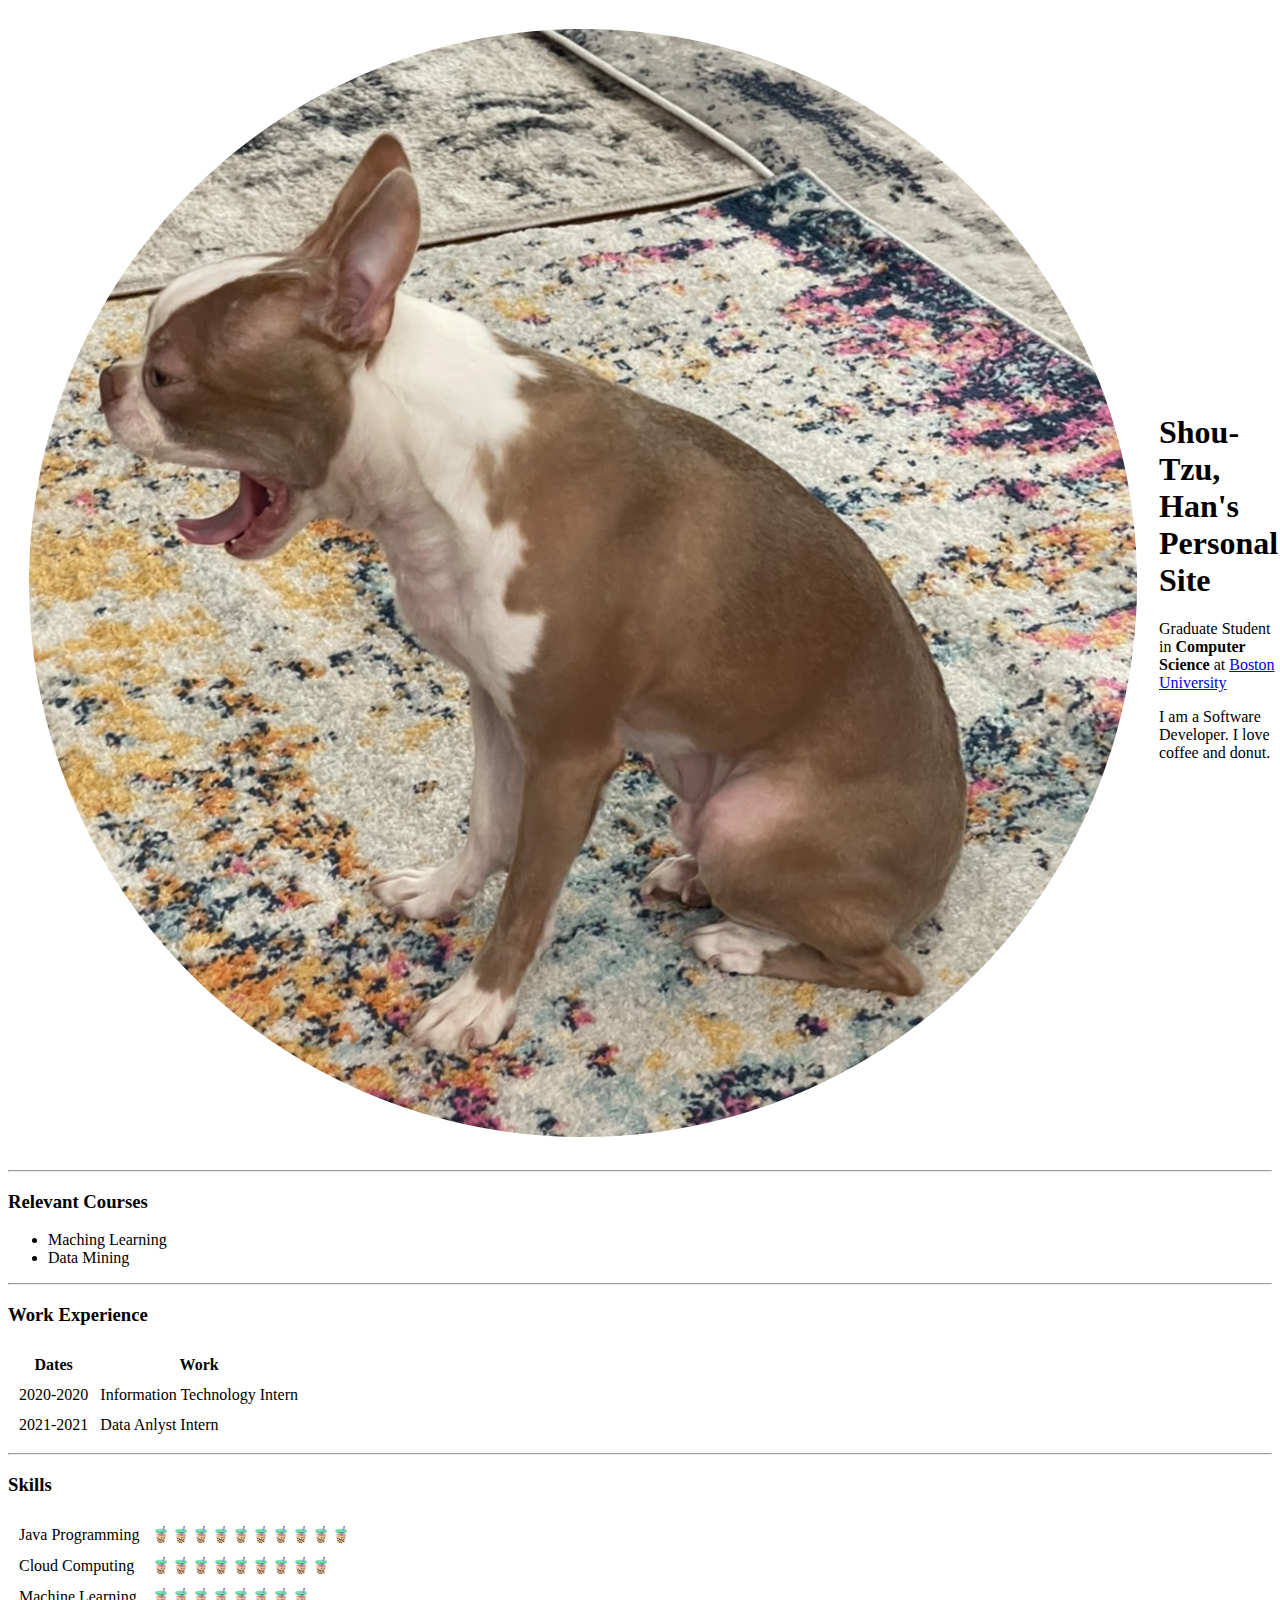
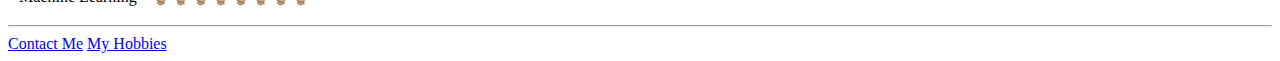
==== index.html @ 1e46a672 "Add initial CV website files" ====
<!DOCTYPE html>
<html lang="en">

<head>
    <meta charset="UTF-8">
    <meta http-equiv="X-UA-Compatible" content="IE=edge">
    <meta name="viewport" content="width=device-width, initial-scale=1.0">
    <title>😆Shou-Tzu, Han's Personal Site🐣</title>
</head>

<body>

    <table cellspacing="20">
        <tr>
            <td><img src="Denver yawn-modified.png" alt="flying boston terrier"></td>
            <td>
                <h1>Shou-Tzu, Han's Personal Site</h1>


                <p>Graduate Student in <strong>Computer Science</strong> at <a
                        href="https://zh.wikipedia.org/wiki/%E6%B3%A2%E5%A3%AB%E9%A0%93%E5%A4%A7%E5%AD%B8">Boston
                        University</a></p>


                <p>I am a Software Developer. I love coffee and donut.</p>
            </td>
        </tr>
    </table>


    <hr>
    <h3>Relevant Courses</h3>
    <ul>
        <li>Maching Learning</li>
        <li>Data Mining</li>
    </ul>

    <hr>


    <h3>Work Experience</h3>
    <table cellspacing="10">
        <thead>
            <tr>
                <th>Dates</th>
                <th>Work</th>
            </tr>
        </thead>
        <tbody>
            <tr>
                <td>2020-2020</td>
                <td>Information Technology Intern</td>
            </tr>
            <tr>
                <td>2021-2021</td>
                <td>Data Anlyst Intern</td>
            </tr>
        </tbody>
    </table>
    <hr>

    <h3>Skills</h3>
    <table cellspacing="10">
        <tr>
            <td>Java Programming</td>
            <td>🧋🧋🧋🧋🧋🧋🧋🧋🧋🧋</td>
        </tr>
        <tr>
            <td>Cloud Computing</td>
            <td>🧋🧋🧋🧋🧋🧋🧋🧋🧋</td>
        </tr>

        <tr>
            <td>Machine Learning</td>
            <td>🧋🧋🧋🧋🧋🧋🧋🧋</td>
        </tr>
    </table>


    <hr>


    <a href="Contact.html">Contact Me</a>
    <a href="hobbies.html">My Hobbies</a>

</body>

</html>
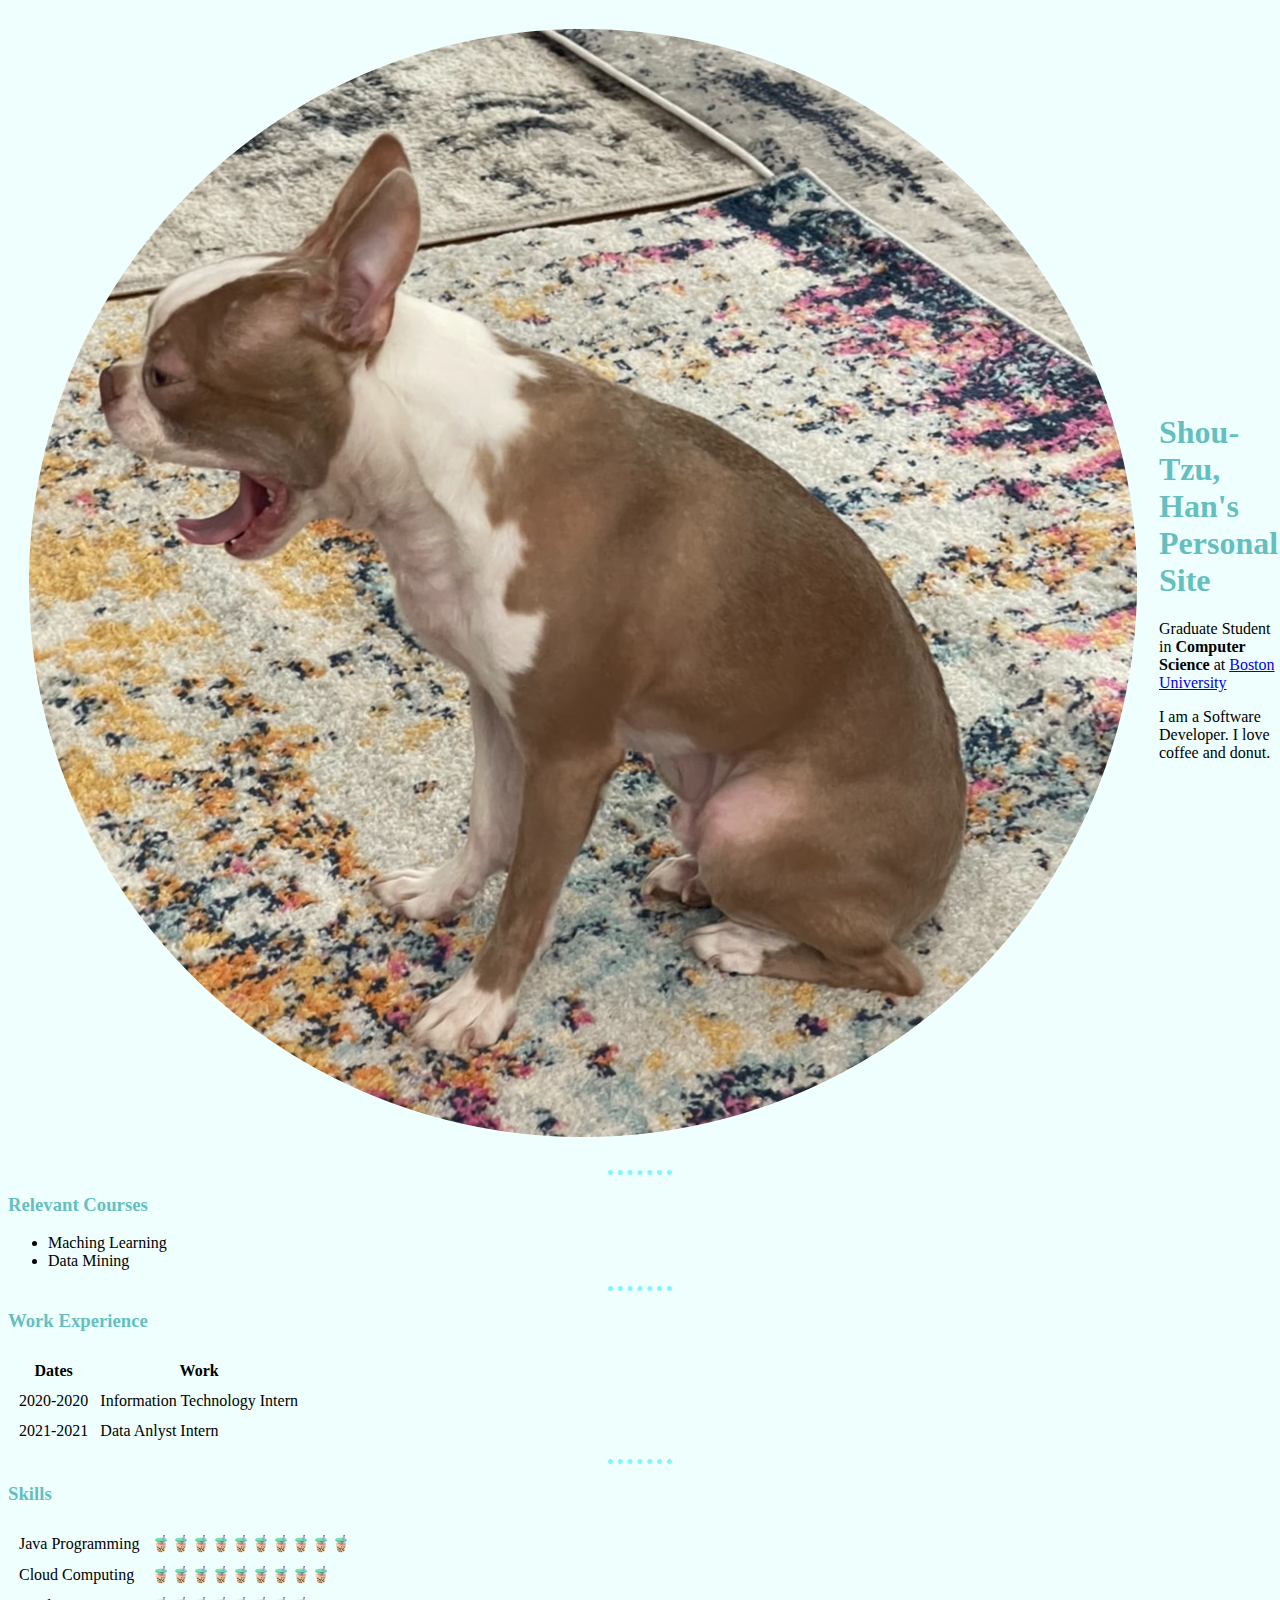
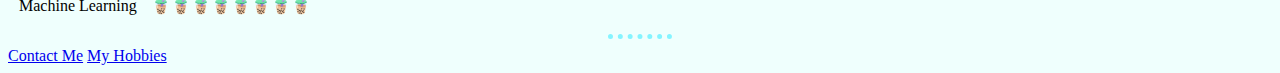
==== commit e4cf21d4: "Add initial CV website" ====
--- a/index.html
+++ b/index.html
@@ -6,13 +6,17 @@
     <meta http-equiv="X-UA-Compatible" content="IE=edge">
     <meta name="viewport" content="width=device-width, initial-scale=1.0">
     <title>😆Shou-Tzu, Han's Personal Site🐣</title>
+
+    <link rel="stylesheet" href="css/styles.css">
+
+
 </head>
 
 <body>
 
     <table cellspacing="20">
         <tr>
-            <td><img src="Denver yawn-modified.png" alt="flying boston terrier"></td>
+            <td><img src="images/Denver yawn-modified.png" alt="flying boston terrier"></td>
             <td>
                 <h1>Shou-Tzu, Han's Personal Site</h1>
 
@@ -80,7 +84,7 @@
     <hr>
 
 
-    <a href="Contact.html">Contact Me</a>
+    <a href="contact.html">Contact Me</a>
     <a href="hobbies.html">My Hobbies</a>
 
 </body>
--- a/css/styles.css
+++ b/css/styles.css
@@ -0,0 +1,20 @@
+body {
+    background-color: #EFFFFD;
+}
+
+h1 {
+    color: #66BFBF;
+}
+
+h3 {
+    color: #66BFBF;
+
+}
+
+hr {
+    border-style: none;
+    border-top-style: dotted;
+    border-color: #85F4FF;
+    border-width: 5px;
+    width: 5%;
+}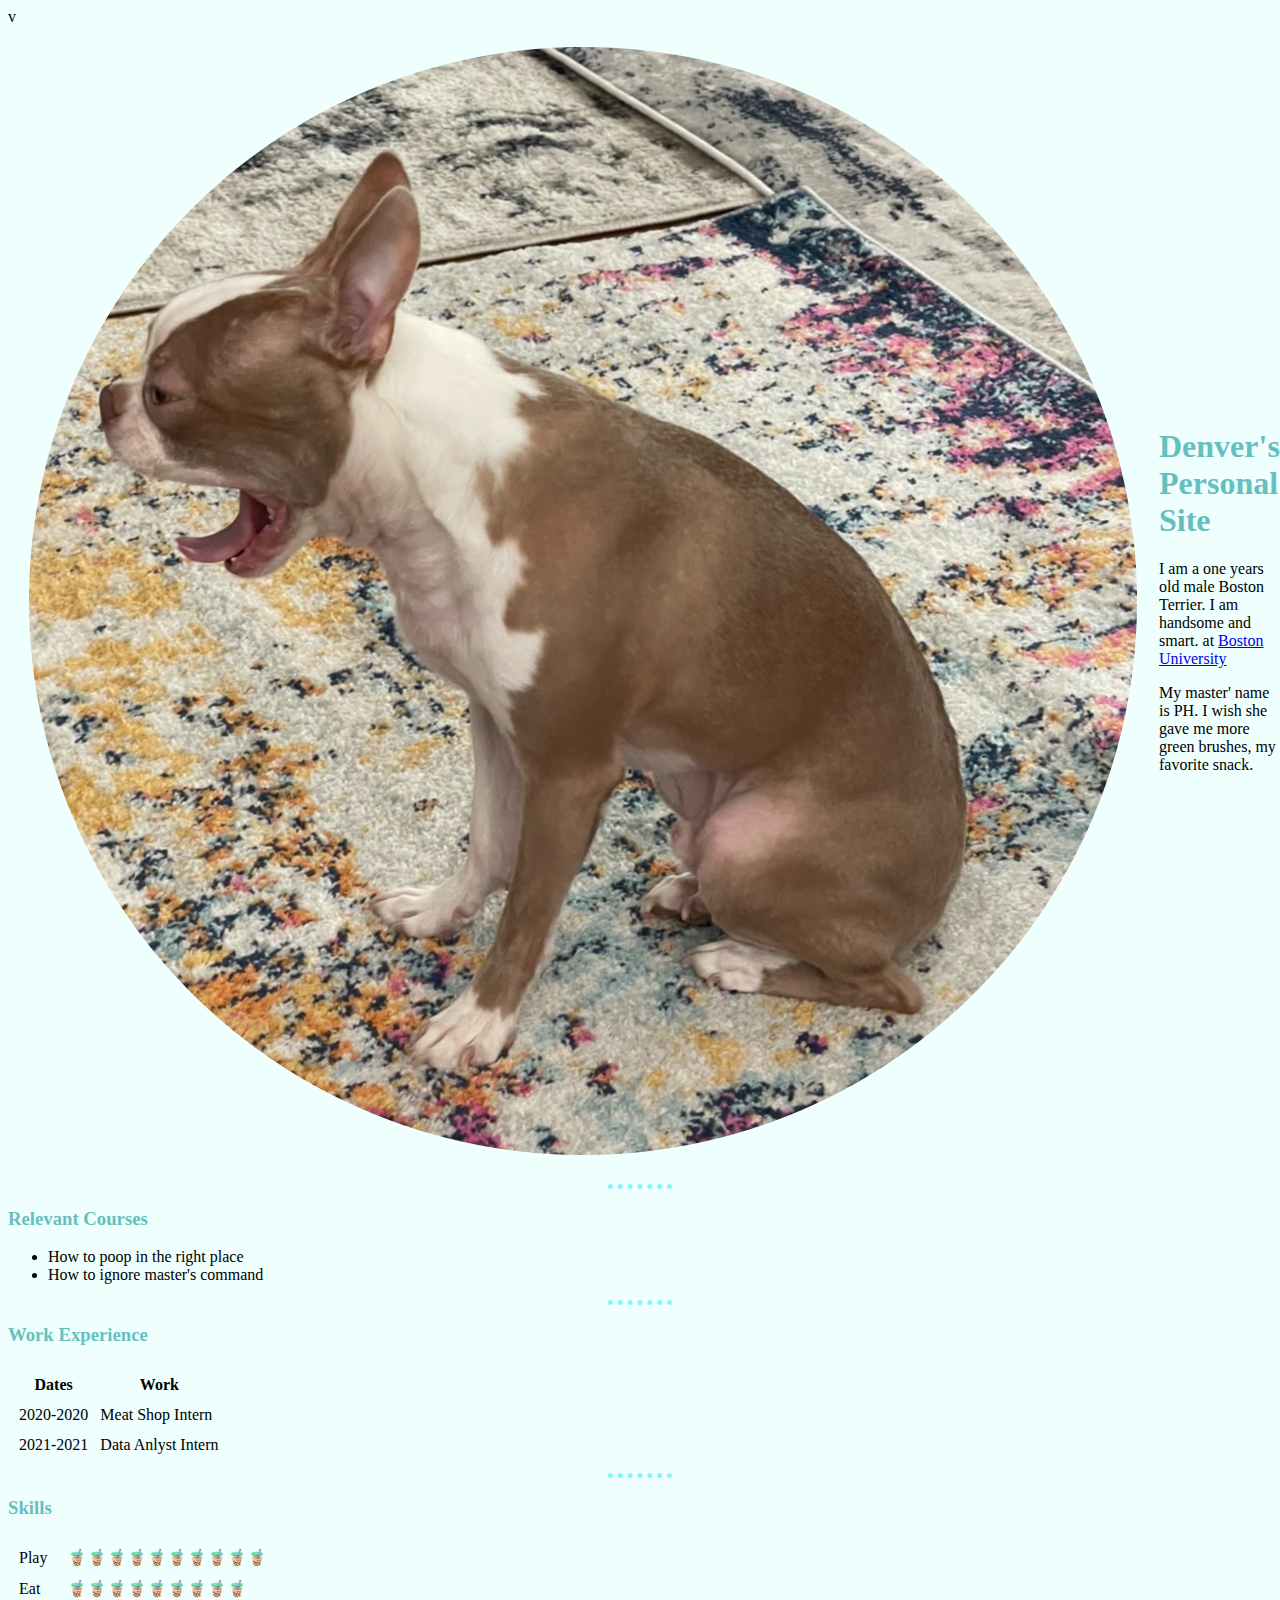
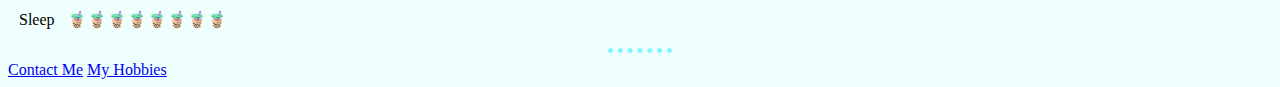
==== commit ec1162bd: "Update index.html" ====
--- a/index.html
+++ b/index.html
@@ -1,11 +1,11 @@
-<!DOCTYPE html>
+v<!DOCTYPE html>
 <html lang="en">
 
 <head>
     <meta charset="UTF-8">
     <meta http-equiv="X-UA-Compatible" content="IE=edge">
     <meta name="viewport" content="width=device-width, initial-scale=1.0">
-    <title>😆Shou-Tzu, Han's Personal Site🐣</title>
+    <title>😆Denver's Personal Site🐣</title>
 
     <link rel="stylesheet" href="css/styles.css">
 
@@ -18,15 +18,15 @@
         <tr>
             <td><img src="images/Denver yawn-modified.png" alt="flying boston terrier"></td>
             <td>
-                <h1>Shou-Tzu, Han's Personal Site</h1>
+                <h1>Denver's Personal Site</h1>
 
 
-                <p>Graduate Student in <strong>Computer Science</strong> at <a
+                <p>I am a one years old male Boston Terrier. I am handsome and smart.</strong> at <a
                         href="https://zh.wikipedia.org/wiki/%E6%B3%A2%E5%A3%AB%E9%A0%93%E5%A4%A7%E5%AD%B8">Boston
                         University</a></p>
 
 
-                <p>I am a Software Developer. I love coffee and donut.</p>
+                <p>My master' name is PH. I wish she gave me more green brushes, my favorite snack.</p>
             </td>
         </tr>
     </table>
@@ -35,8 +35,8 @@
     <hr>
     <h3>Relevant Courses</h3>
     <ul>
-        <li>Maching Learning</li>
-        <li>Data Mining</li>
+        <li>How to poop in the right place</li>
+        <li>How to ignore master's command</li>
     </ul>
 
     <hr>
@@ -53,7 +53,7 @@
         <tbody>
             <tr>
                 <td>2020-2020</td>
-                <td>Information Technology Intern</td>
+                <td>Meat Shop Intern</td>
             </tr>
             <tr>
                 <td>2021-2021</td>
@@ -66,16 +66,16 @@
     <h3>Skills</h3>
     <table cellspacing="10">
         <tr>
-            <td>Java Programming</td>
+            <td>Play</td>
             <td>🧋🧋🧋🧋🧋🧋🧋🧋🧋🧋</td>
         </tr>
         <tr>
-            <td>Cloud Computing</td>
+            <td>Eat</td>
             <td>🧋🧋🧋🧋🧋🧋🧋🧋🧋</td>
         </tr>
 
         <tr>
-            <td>Machine Learning</td>
+            <td>Sleep</td>
             <td>🧋🧋🧋🧋🧋🧋🧋🧋</td>
         </tr>
     </table>
@@ -89,4 +89,4 @@
 
 </body>
 
-</html>+</html>
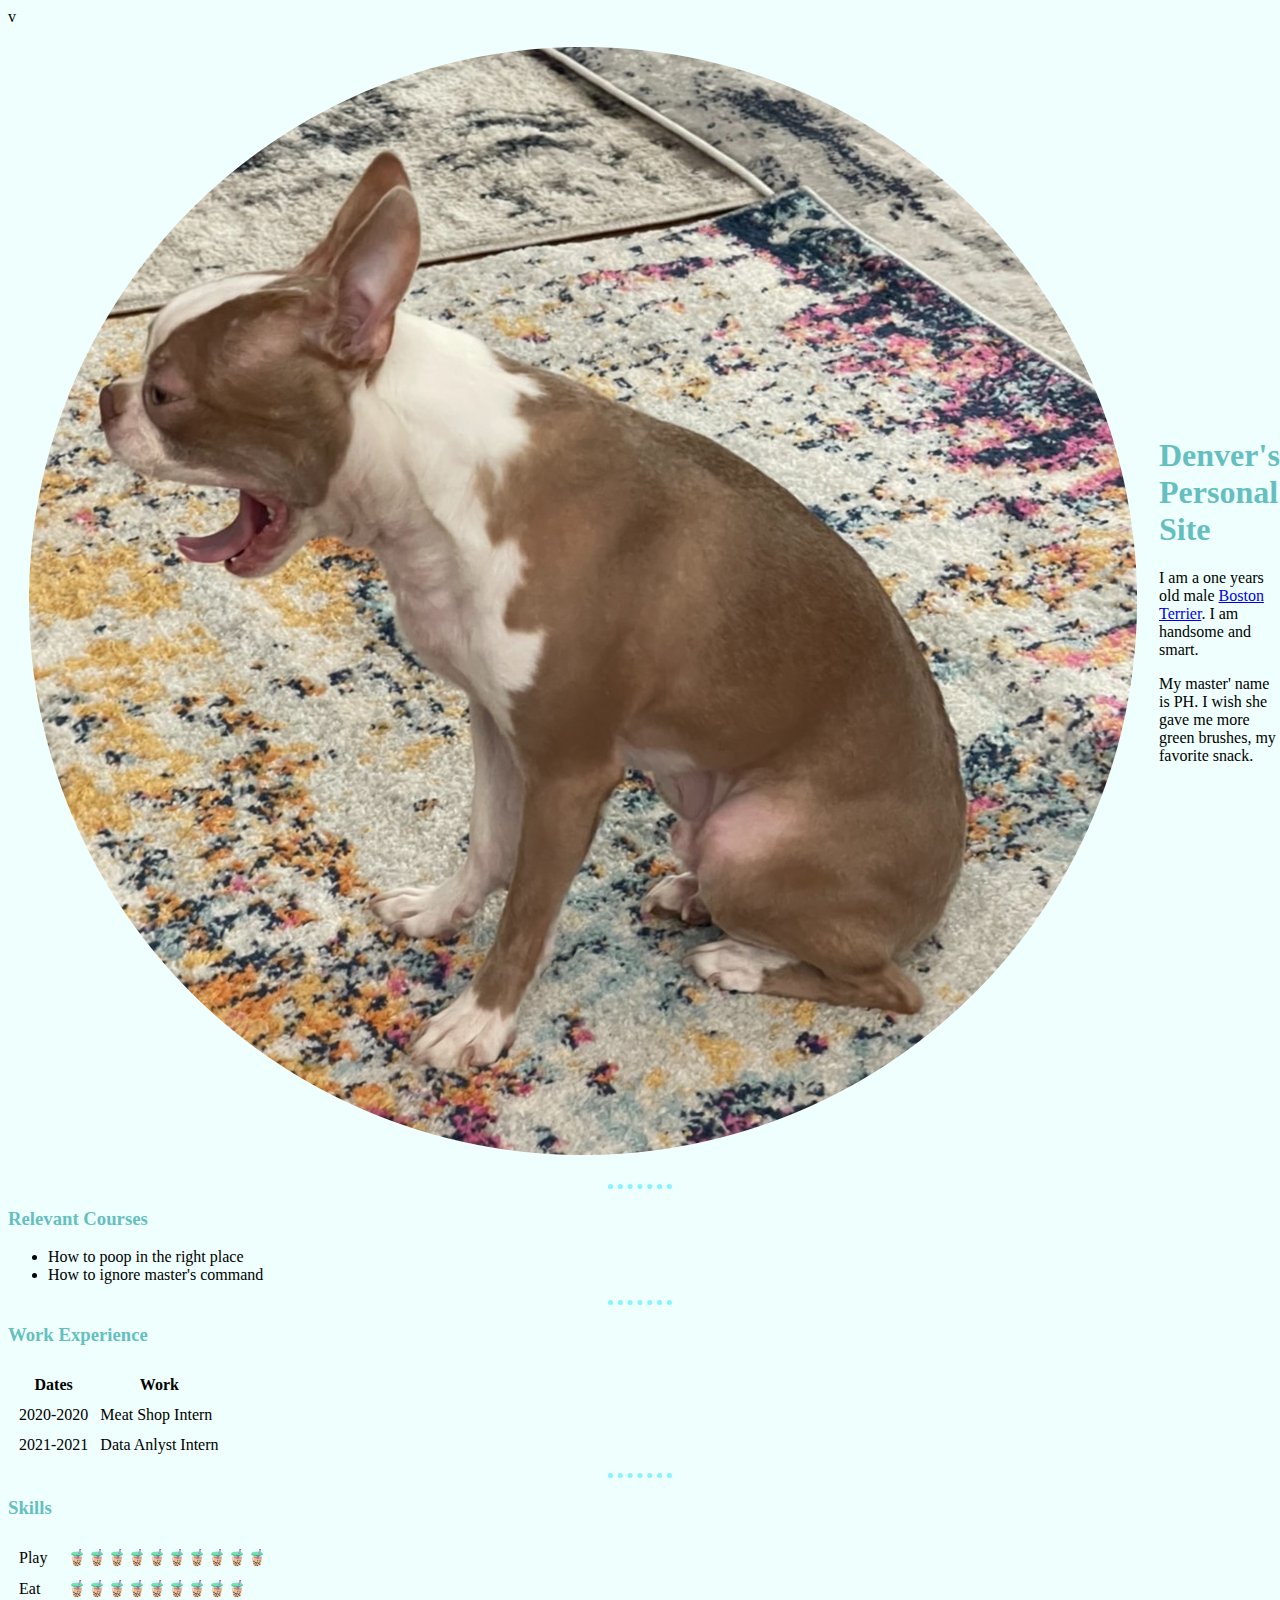
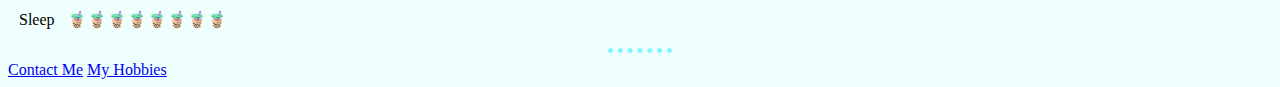
==== commit 6b25f0b1: "Update index.html" ====
--- a/index.html
+++ b/index.html
@@ -21,9 +21,7 @@
                 <h1>Denver's Personal Site</h1>
 
 
-                <p>I am a one years old male Boston Terrier. I am handsome and smart.</strong> at <a
-                        href="https://zh.wikipedia.org/wiki/%E6%B3%A2%E5%A3%AB%E9%A0%93%E5%A4%A7%E5%AD%B8">Boston
-                        University</a></p>
+                <p>I am a one years old male <a href = "https://en.wikipedia.org/wiki/Boston_Terrier">Boston Terrier</a>. I am handsome and smart.</strong> </p>
 
 
                 <p>My master' name is PH. I wish she gave me more green brushes, my favorite snack.</p>
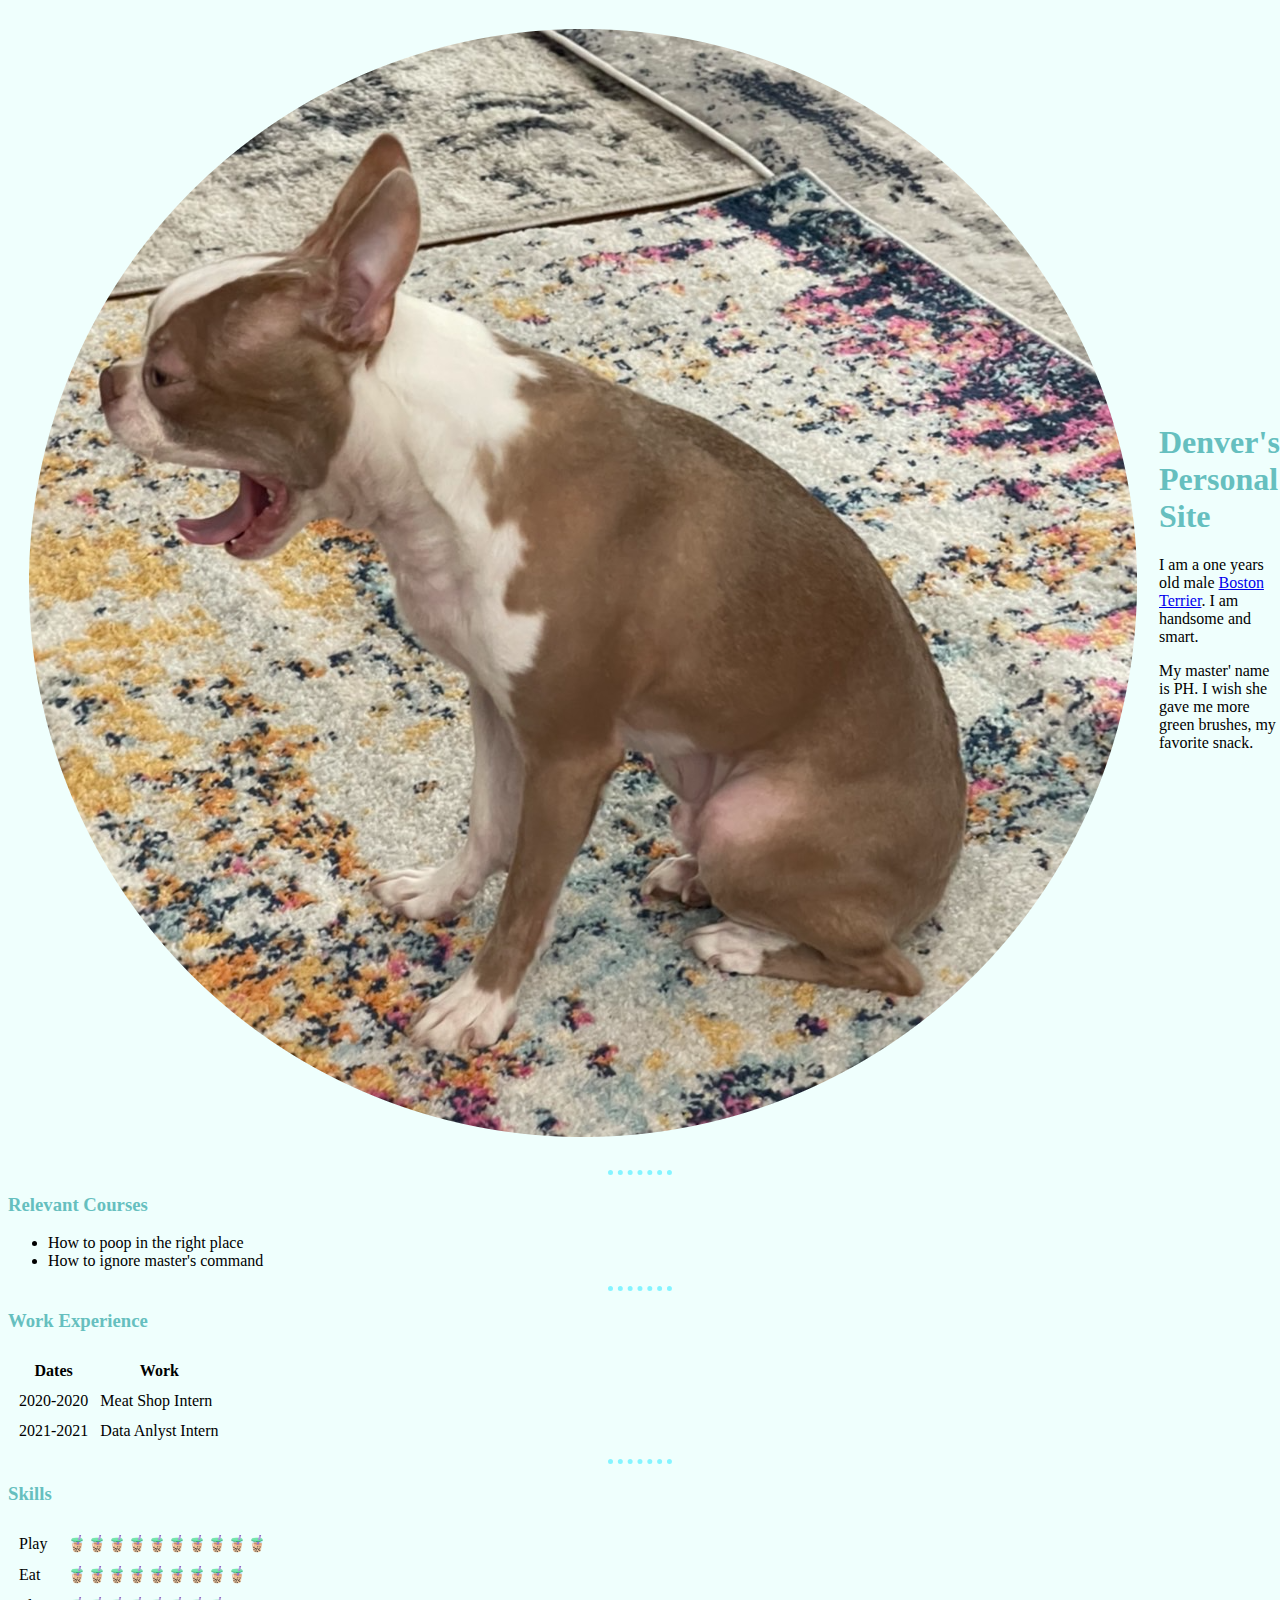
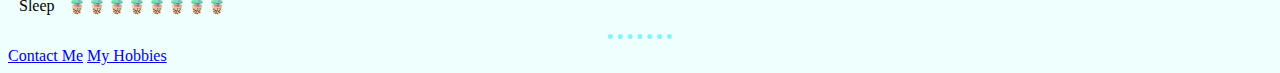
==== commit 84a3d70a: "Update index.html" ====
--- a/index.html
+++ b/index.html
@@ -1,4 +1,4 @@
-v<!DOCTYPE html>
+<!DOCTYPE html>
 <html lang="en">
 
 <head>
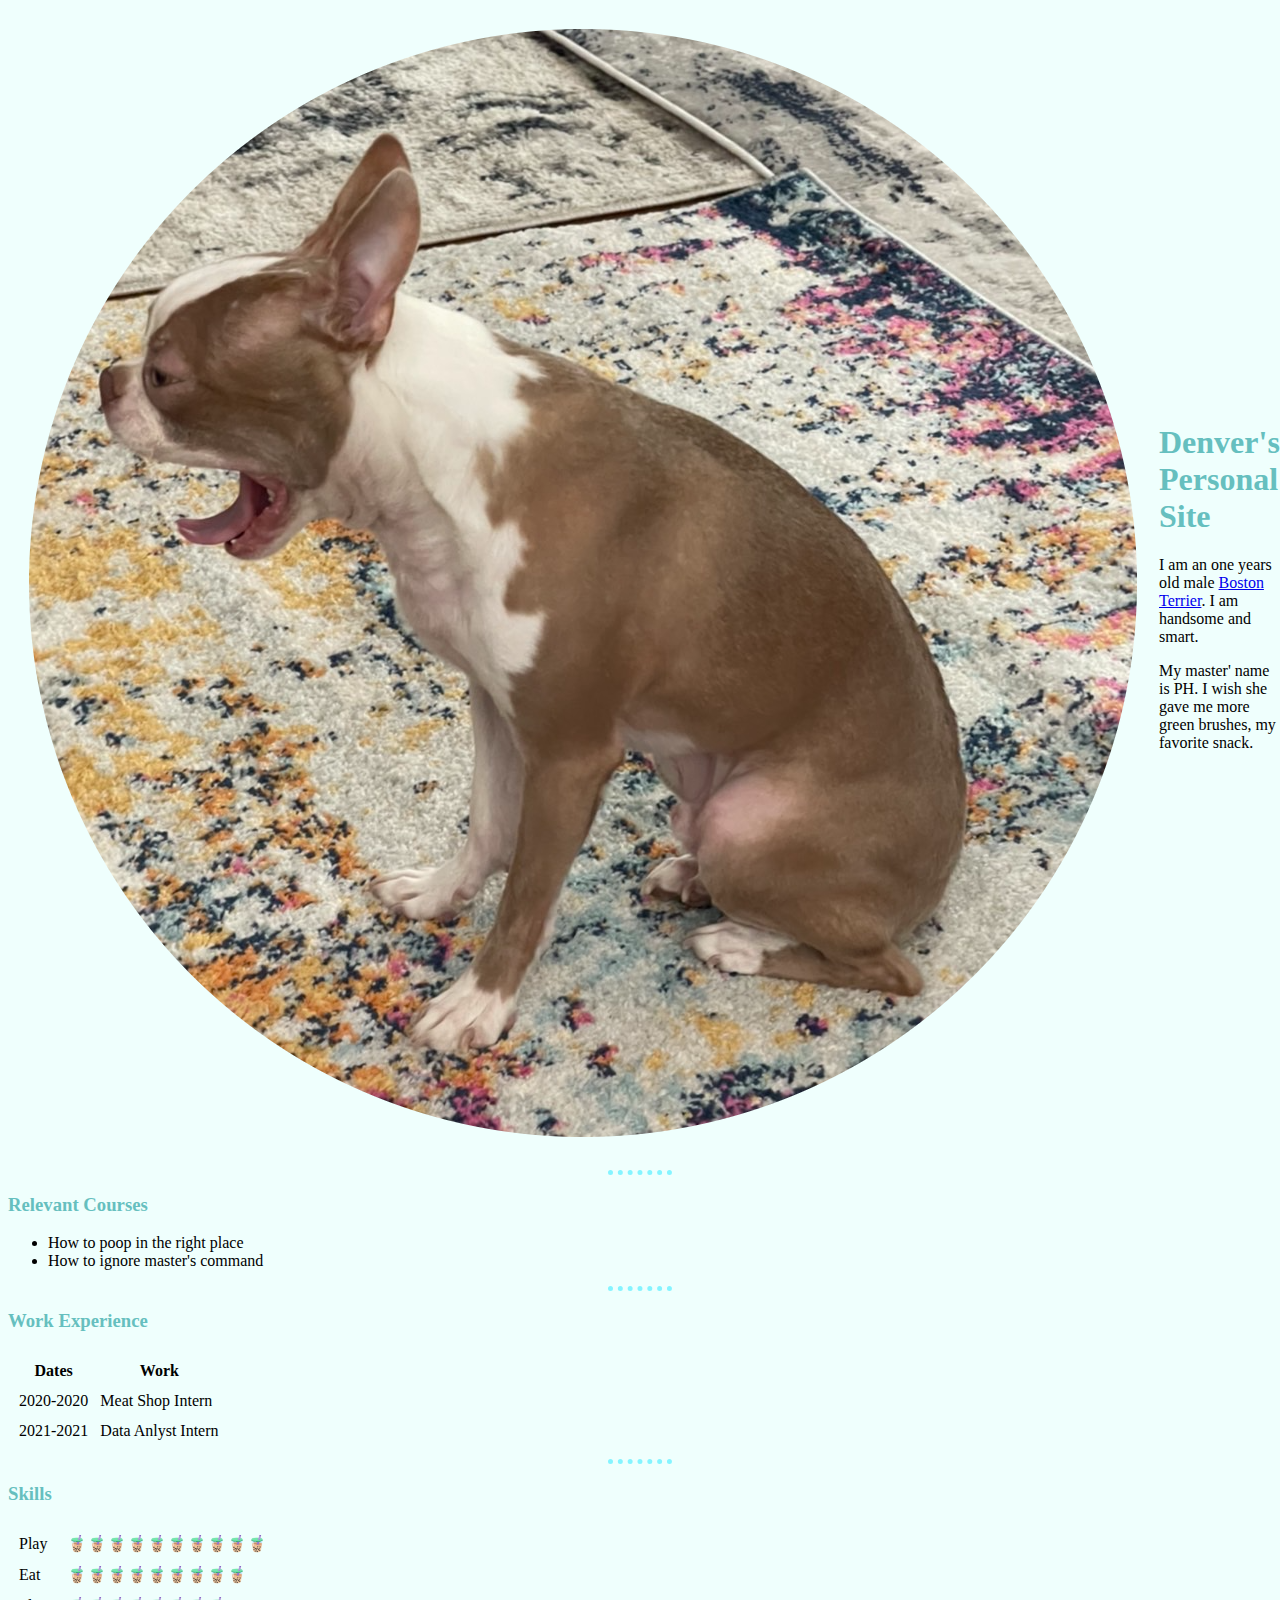
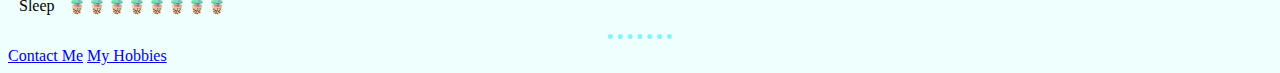
==== commit f10422f0: "Update index.html" ====
--- a/index.html
+++ b/index.html
@@ -21,7 +21,7 @@
                 <h1>Denver's Personal Site</h1>
 
 
-                <p>I am a one years old male <a href = "https://en.wikipedia.org/wiki/Boston_Terrier">Boston Terrier</a>. I am handsome and smart.</strong> </p>
+                <p>I am an one years old male <a href = "https://en.wikipedia.org/wiki/Boston_Terrier">Boston Terrier</a>. I am handsome and smart.</strong> </p>
 
 
                 <p>My master' name is PH. I wish she gave me more green brushes, my favorite snack.</p>
